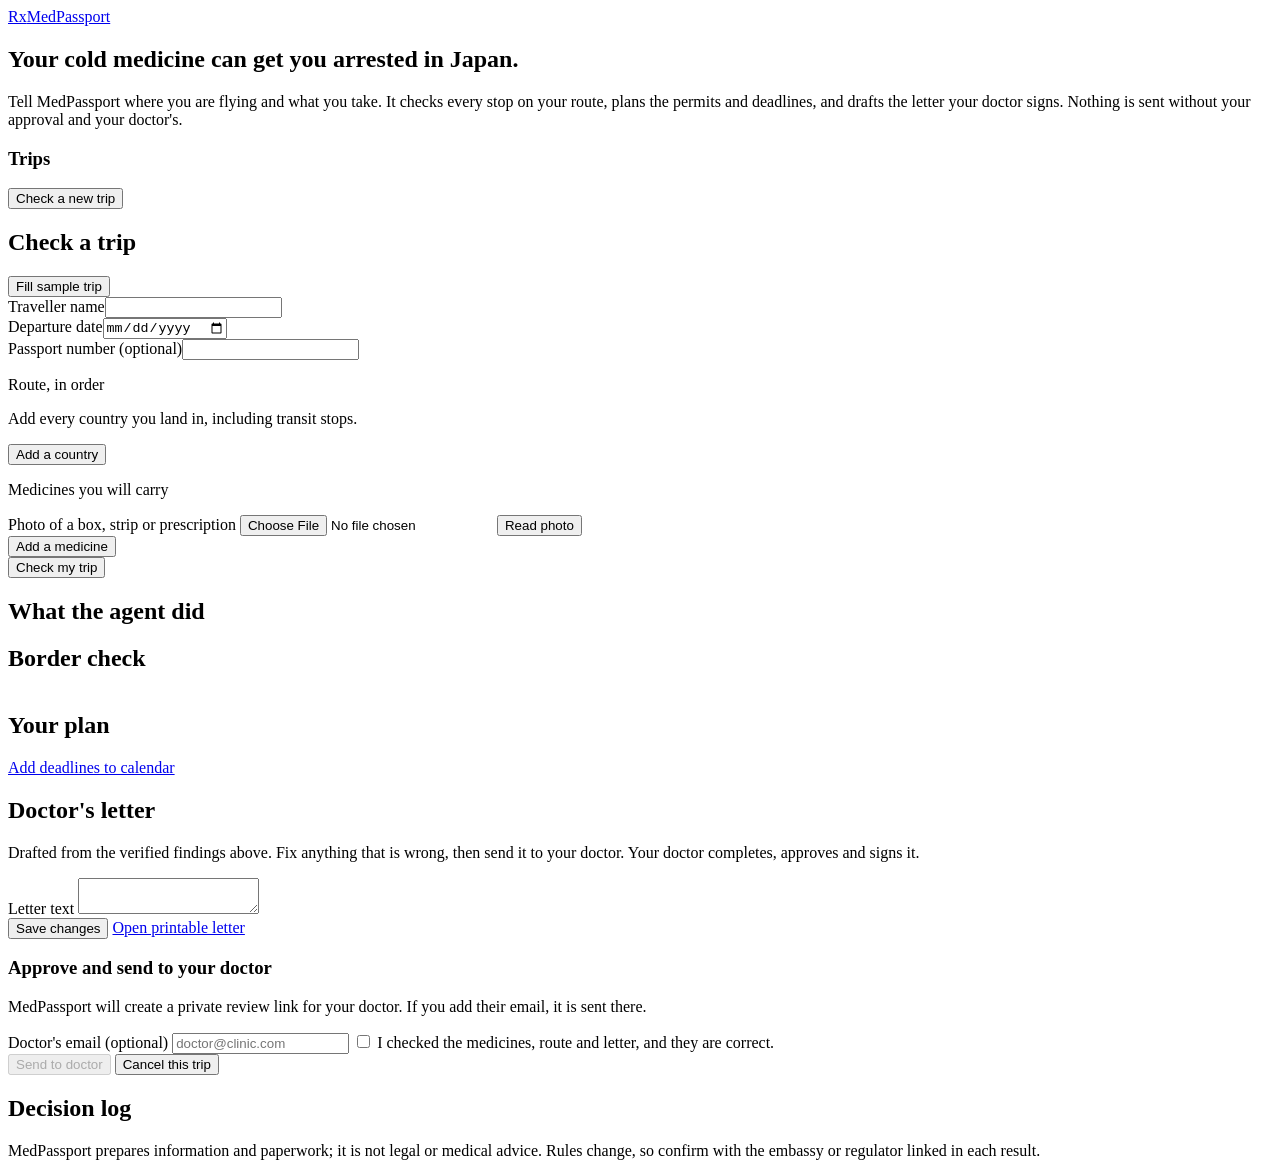
==== app/static/index.html @ 5e305ec3 "MedPassport: travel medicine compliance agent" ====
<!doctype html>
<html lang="en">
<head>
  <meta charset="utf-8">
  <meta name="viewport" content="width=device-width, initial-scale=1">
  <title>MedPassport</title>
  <meta name="description" content="Check if your medicines are legal on every stop of your trip, and get the paperwork ready with your doctor.">
  <link rel="preconnect" href="https://fonts.googleapis.com">
  <link rel="preconnect" href="https://fonts.gstatic.com" crossorigin>
  <link href="https://fonts.googleapis.com/css2?family=Bricolage+Grotesque:wght@600;700;800&family=Instrument+Sans:wght@400;500;600;700&display=swap" rel="stylesheet">
  <link rel="stylesheet" href="/static/styles.css">
</head>
<body>
  <header class="topbar">
    <div class="topbar-inner">
      <a class="brand" href="/"><span class="brand-mark" aria-hidden="true">Rx</span><span class="brand-name">MedPassport</span></a>
      <div class="status-strip" id="statusStrip" aria-live="polite"></div>
    </div>
  </header>

  <section class="hero">
    <h1>Your cold medicine can get you arrested in Japan.</h1>
    <p>Tell MedPassport where you are flying and what you take. It checks every stop on your route, plans the permits and deadlines, and drafts the letter your doctor signs. Nothing is sent without your approval and your doctor's.</p>
  </section>

  <main class="layout">
    <aside class="sidebar" aria-label="Trips">
      <h3>Trips</h3>
      <ul class="case-list" id="caseList"></ul>
      <div class="actions"><button class="btn ghost" id="newTripBtn" type="button">Check a new trip</button></div>
    </aside>

    <div>
      <!-- Step: trip form -->
      <section class="section" id="formSection" aria-labelledby="formTitle">
        <div class="section-head">
          <h2 id="formTitle">Check a trip</h2>
          <button class="btn ghost" id="demoBtn" type="button">Fill sample trip</button>
        </div>
        <form id="tripForm" novalidate>
          <div class="grid-3">
            <div><label for="tName">Traveller name</label><input id="tName" required autocomplete="name"></div>
            <div><label for="tDate">Departure date</label><input id="tDate" type="date" required></div>
            <div><label for="tPassport">Passport number (optional)</label><input id="tPassport" autocomplete="off"></div>
          </div>

          <p class="fieldset-title">Route, in order</p>
          <p class="muted small">Add every country you land in, including transit stops.</p>
          <div class="rows" id="stops"></div>
          <button class="btn icon" type="button" id="addStop">Add a country</button>

          <p class="fieldset-title">Medicines you will carry</p>
          <div class="upload">
            <label for="photo" class="small" style="margin:0">Photo of a box, strip or prescription</label>
            <input id="photo" type="file" accept="image/png,image/jpeg,image/webp">
            <button class="btn ghost" type="button" id="readPhoto">Read photo</button>
          </div>
          <div id="photoNote"></div>
          <div class="rows" id="meds"></div>
          <button class="btn icon" type="button" id="addMed">Add a medicine</button>

          <div class="actions">
            <button class="btn" type="submit" id="runBtn">Check my trip</button>
            <span class="muted small" id="formMsg" role="status"></span>
          </div>
        </form>
      </section>

      <!-- Results -->
      <div id="results" class="hidden">
        <section class="section" aria-labelledby="traceTitle">
          <div class="section-head">
            <h2 id="traceTitle">What the agent did</h2>
            <span class="muted small" id="caseMeta"></span>
          </div>
          <ol class="trace" id="trace"></ol>
        </section>

        <section class="section" aria-labelledby="stampTitle">
          <div class="section-head"><h2 id="stampTitle">Border check</h2><span class="muted small" id="rulesDate"></span></div>
          <div id="risk"></div>
          <p id="summary"></p>
          <div class="matrix-wrap"><table class="matrix" id="matrix"></table></div>
          <div id="findingDetail" class="finding-detail hidden" aria-live="polite"></div>
        </section>

        <section class="section" aria-labelledby="planTitle">
          <div class="section-head">
            <h2 id="planTitle">Your plan</h2>
            <a class="btn ghost" id="icsLink" href="#">Add deadlines to calendar</a>
          </div>
          <ul class="plan" id="plan"></ul>
        </section>

        <section class="section" aria-labelledby="letterTitle">
          <div class="section-head">
            <h2 id="letterTitle">Doctor's letter</h2>
            <span class="status-badge" id="statusBadge"></span>
          </div>
          <p class="muted small">Drafted from the verified findings above. Fix anything that is wrong, then send it to your doctor. Your doctor completes, approves and signs it.</p>
          <label for="letter" class="hidden">Letter text</label>
          <textarea id="letter"></textarea>
          <div class="actions">
            <button class="btn ghost" type="button" id="saveLetter">Save changes</button>
            <a class="btn ghost" id="printLink" href="#" target="_blank" rel="noopener">Open printable letter</a>
          </div>

          <div class="gate" id="gate">
            <h3>Approve and send to your doctor</h3>
            <p class="muted small">MedPassport will create a private review link for your doctor. If you add their email, it is sent there.</p>
            <label for="docEmail">Doctor's email (optional)</label>
            <input id="docEmail" type="email" placeholder="doctor@clinic.com">
            <label class="check-inline" style="margin-top:10px"><input type="checkbox" id="confirm"> I checked the medicines, route and letter, and they are correct.</label>
            <div class="actions">
              <button class="btn" type="button" id="approveBtn" disabled>Send to doctor</button>
              <button class="btn danger" type="button" id="cancelBtn">Cancel this trip</button>
            </div>
          </div>
          <div id="afterApprove"></div>
        </section>

        <section class="section" aria-labelledby="auditTitle">
          <div class="section-head"><h2 id="auditTitle">Decision log</h2></div>
          <ul class="audit" id="audit"></ul>
        </section>
      </div>
    </div>
  </main>

  <footer class="footer">
    MedPassport prepares information and paperwork; it is not legal or medical advice. Rules change, so confirm with the embassy or regulator linked in each result.
  </footer>
  <script src="/static/app.js"></script>
</body>
</html>
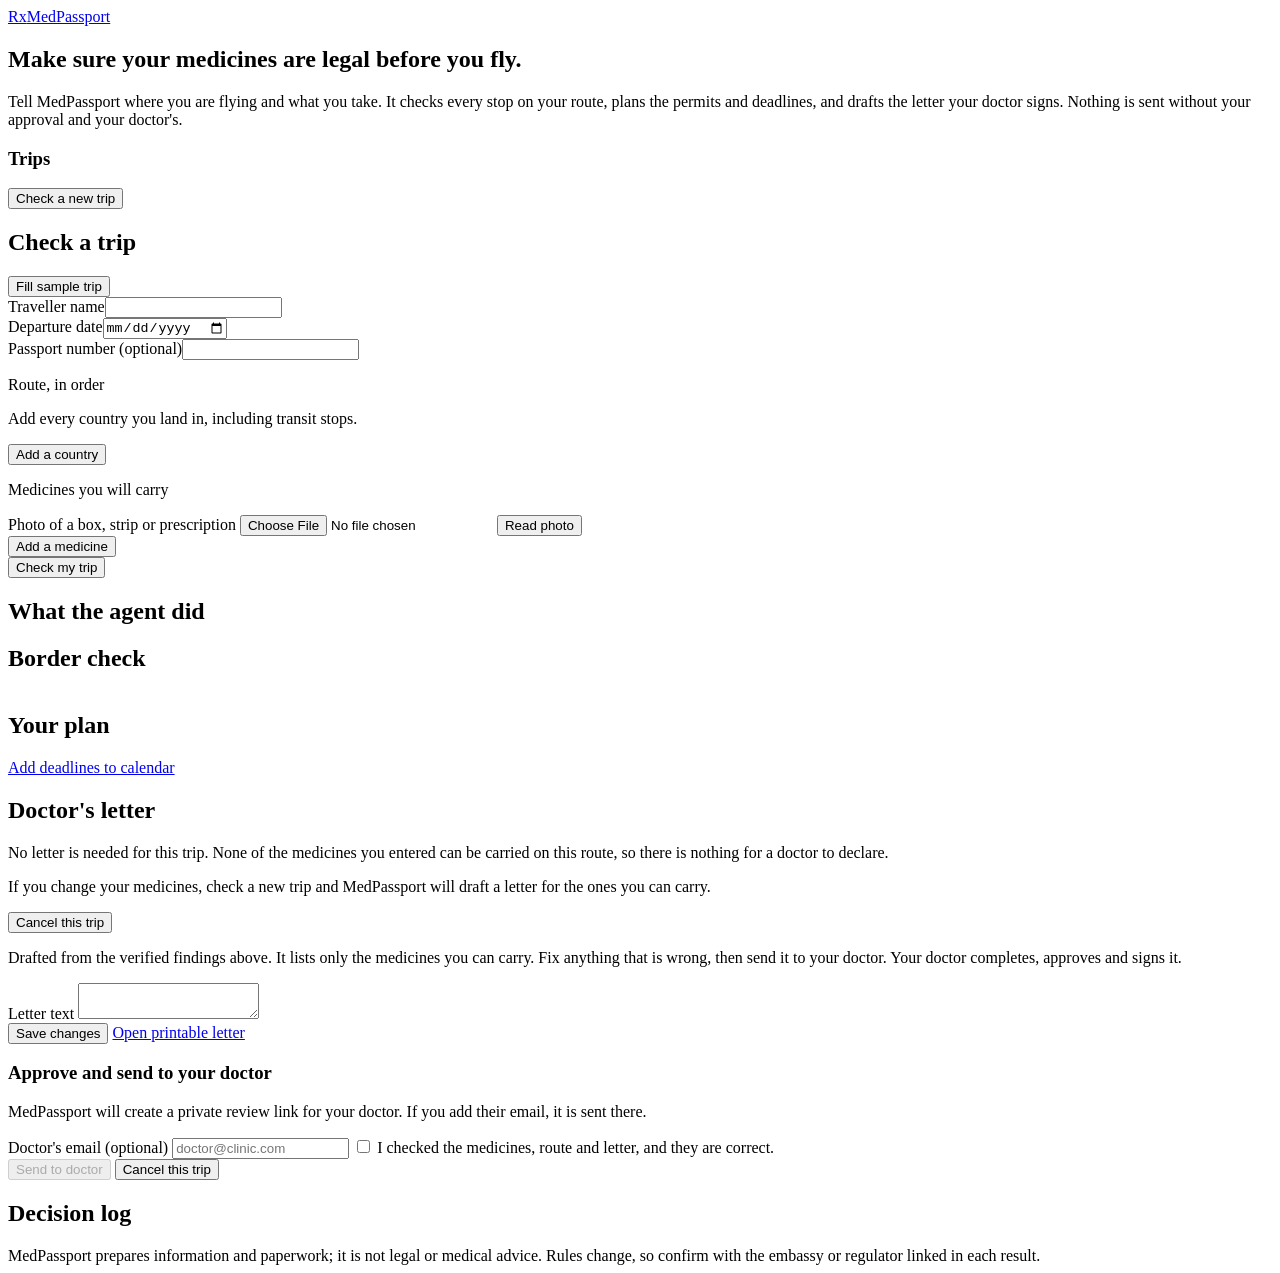
==== commit e8015b4c: "Fix letter, summary, quota errors and header" ====
--- a/app/static/index.html
+++ b/app/static/index.html
@@ -14,12 +14,11 @@
   <header class="topbar">
     <div class="topbar-inner">
       <a class="brand" href="/"><span class="brand-mark" aria-hidden="true">Rx</span><span class="brand-name">MedPassport</span></a>
-      <div class="status-strip" id="statusStrip" aria-live="polite"></div>
     </div>
   </header>
 
   <section class="hero">
-    <h1>Your cold medicine can get you arrested in Japan.</h1>
+    <h1>Make sure your medicines are legal before you fly.</h1>
     <p>Tell MedPassport where you are flying and what you take. It checks every stop on your route, plans the permits and deadlines, and drafts the letter your doctor signs. Nothing is sent without your approval and your doctor's.</p>
   </section>
 
@@ -97,23 +96,35 @@
             <h2 id="letterTitle">Doctor's letter</h2>
             <span class="status-badge" id="statusBadge"></span>
           </div>
-          <p class="muted small">Drafted from the verified findings above. Fix anything that is wrong, then send it to your doctor. Your doctor completes, approves and signs it.</p>
-          <label for="letter" class="hidden">Letter text</label>
-          <textarea id="letter"></textarea>
-          <div class="actions">
-            <button class="btn ghost" type="button" id="saveLetter">Save changes</button>
-            <a class="btn ghost" id="printLink" href="#" target="_blank" rel="noopener">Open printable letter</a>
+
+          <!-- Shown instead of the letter when none of the medicines can be carried -->
+          <div id="noLetter" class="hidden">
+            <p>No letter is needed for this trip. None of the medicines you entered can be carried on this route, so there is nothing for a doctor to declare.</p>
+            <p class="muted small">If you change your medicines, check a new trip and MedPassport will draft a letter for the ones you can carry.</p>
+            <div class="actions">
+              <button class="btn danger" type="button" id="cancelBtnNoLetter">Cancel this trip</button>
+            </div>
           </div>
 
-          <div class="gate" id="gate">
-            <h3>Approve and send to your doctor</h3>
-            <p class="muted small">MedPassport will create a private review link for your doctor. If you add their email, it is sent there.</p>
-            <label for="docEmail">Doctor's email (optional)</label>
-            <input id="docEmail" type="email" placeholder="doctor@clinic.com">
-            <label class="check-inline" style="margin-top:10px"><input type="checkbox" id="confirm"> I checked the medicines, route and letter, and they are correct.</label>
+          <div id="letterBody">
+            <p class="muted small">Drafted from the verified findings above. It lists only the medicines you can carry. Fix anything that is wrong, then send it to your doctor. Your doctor completes, approves and signs it.</p>
+            <label for="letter" class="hidden">Letter text</label>
+            <textarea id="letter"></textarea>
             <div class="actions">
-              <button class="btn" type="button" id="approveBtn" disabled>Send to doctor</button>
-              <button class="btn danger" type="button" id="cancelBtn">Cancel this trip</button>
+              <button class="btn ghost" type="button" id="saveLetter">Save changes</button>
+              <a class="btn ghost" id="printLink" href="#" target="_blank" rel="noopener">Open printable letter</a>
+            </div>
+
+            <div class="gate" id="gate">
+              <h3>Approve and send to your doctor</h3>
+              <p class="muted small">MedPassport will create a private review link for your doctor. If you add their email, it is sent there.</p>
+              <label for="docEmail">Doctor's email (optional)</label>
+              <input id="docEmail" type="email" placeholder="doctor@clinic.com">
+              <label class="check-inline" style="margin-top:10px"><input type="checkbox" id="confirm"> I checked the medicines, route and letter, and they are correct.</label>
+              <div class="actions">
+                <button class="btn" type="button" id="approveBtn" disabled>Send to doctor</button>
+                <button class="btn danger" type="button" id="cancelBtn">Cancel this trip</button>
+              </div>
             </div>
           </div>
           <div id="afterApprove"></div>
@@ -132,4 +143,4 @@
   </footer>
   <script src="/static/app.js"></script>
 </body>
-</html>
+</html>
